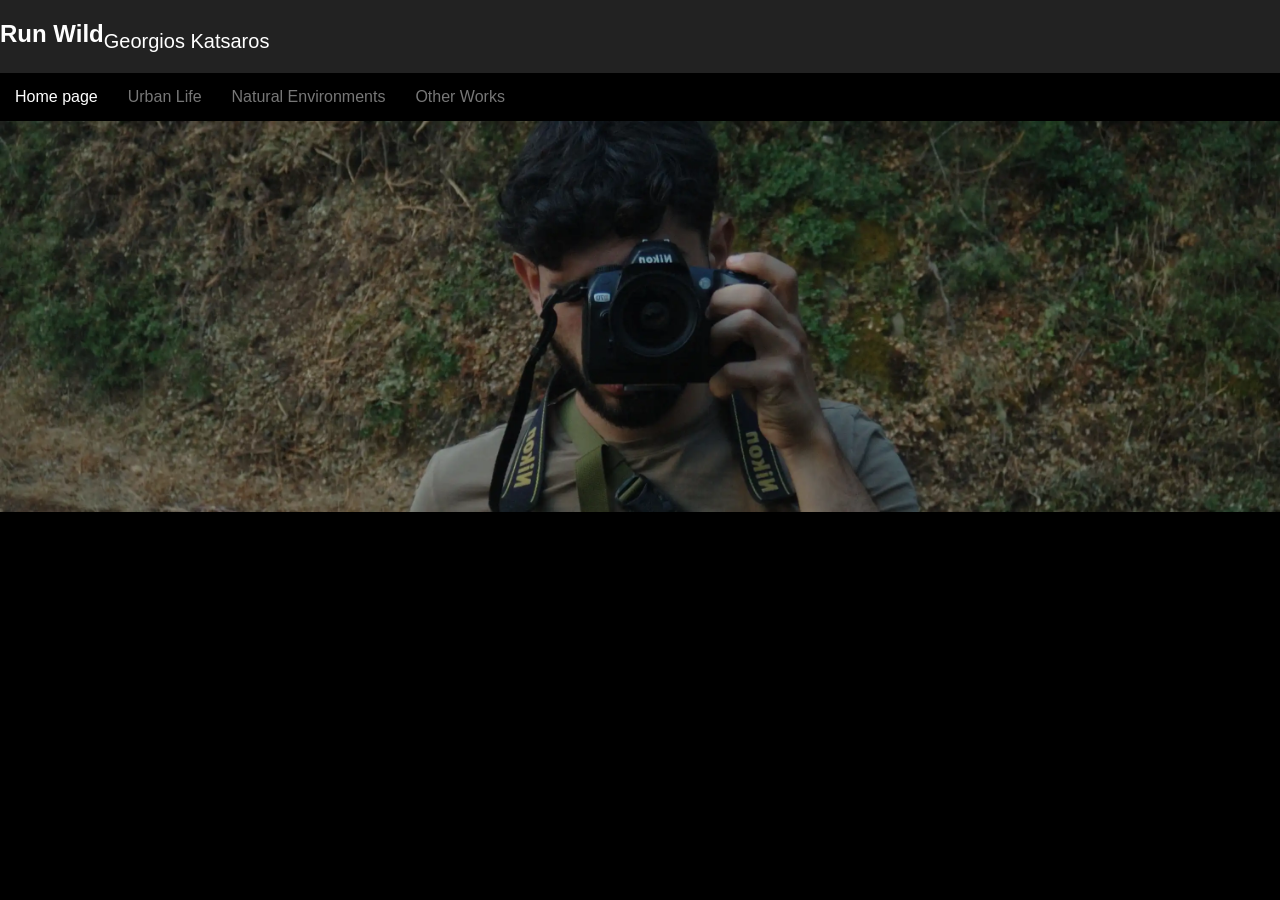
==== index.html @ c49fdd9a "Initial homepage" ====
<!DOCTYPE html>
<html lang="en">
<head>
    <meta charset="UTF-8">
    <meta name="viewport" content="width=device-width, initial-scale=1.0">
    <title>Run Wild Photography</title>
	<link rel="stylesheet" href="styles.css">
</head>
<body>
	<!-- top banner -->
	<div class="topbanner">
		<h2>Run Wild<sub style="font-weight: normal;">Georgios Katsaros</sub></h2>
	</div>
	<!-- navigation bar -->
	<div class="navigation-bar">
		<a class="active" href="#homepage"> Home page </a>
		<a href="#urbanLandscapes"> Urban Life</a>
		<a href="#naturalEnvironments"> Natural Environments </a>
		<a href="#otherWorks"> Other Works </a>
	</div>
	<!-- home page content -->
	<div class="homePageContent">
		<img src="assets/images/myPhoto.webp" alt="Photo of me">
	</div>
	
</body>
</html>
---- styles.css ----
body {
	margin: 0;
	background-color: black;
	color: white;
	font-family: Arial, sans-serif;
}
/* top banner*/
.topbanner {
	overflow: hidden;
	background-color: #222;
}
/* navigation bar */
.navigation-bar {
	overflow: hidden;
}
.navigation-bar a{
	float: left;
	color: #777;
	text-align: center;
	padding: 15px 15px;
	text-decoration: none;
}
.navigation-bar a:hover {
	color: #ddd;
}
.navigation-bar a.active {
	color: white;
}
/* home page content */
.homePageContent img{
	width: 100%;
	display: block;
}
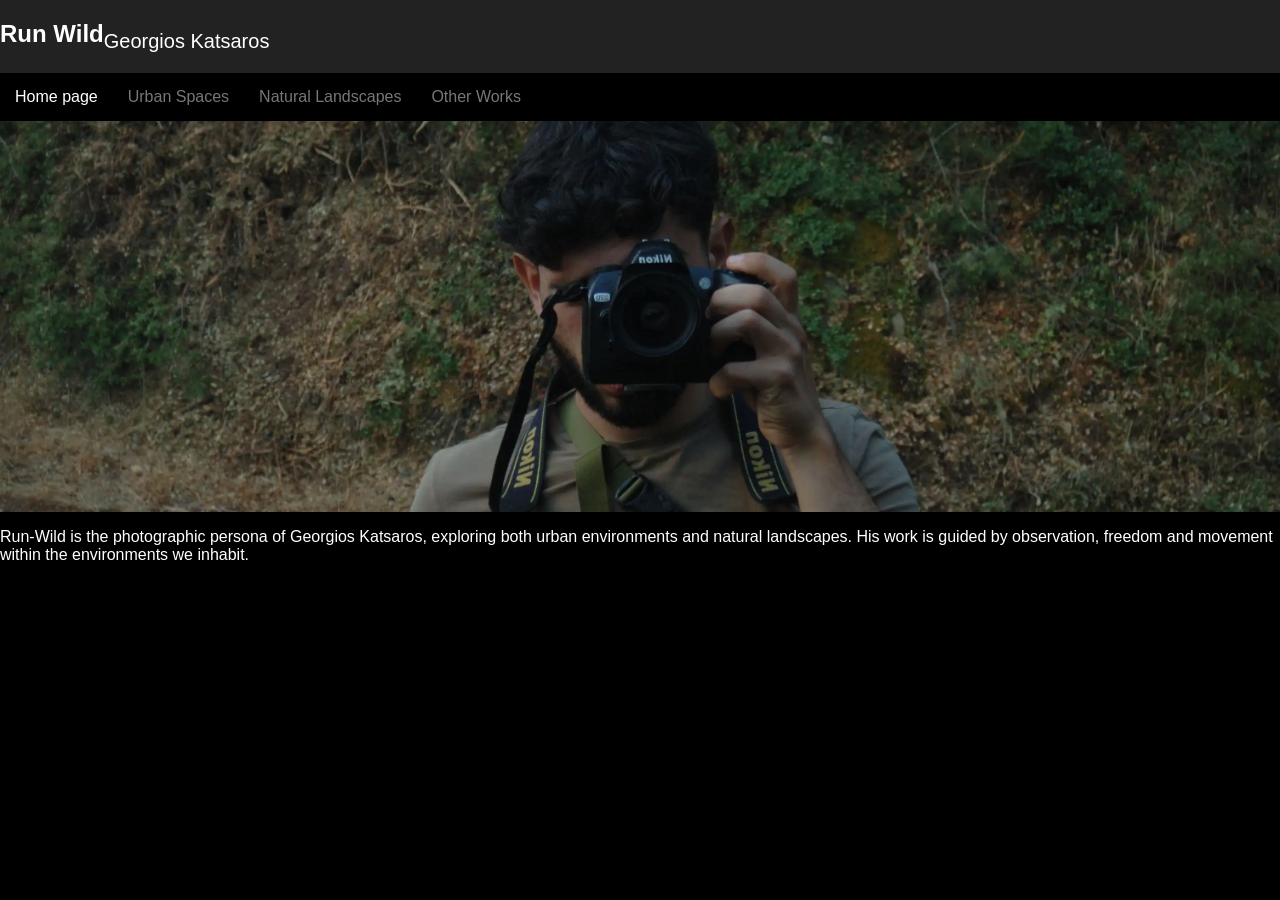
==== commit ae407565: "Additions on home page" ====
--- a/index.html
+++ b/index.html
@@ -14,13 +14,14 @@
 	<!-- navigation bar -->
 	<div class="navigation-bar">
 		<a class="active" href="#homepage"> Home page </a>
-		<a href="#urbanLandscapes"> Urban Life</a>
-		<a href="#naturalEnvironments"> Natural Environments </a>
+		<a href="#urbanLandscapes"> Urban Spaces</a>
+		<a href="#naturalEnvironments"> Natural Landscapes </a>
 		<a href="#otherWorks"> Other Works </a>
 	</div>
 	<!-- home page content -->
 	<div class="homePageContent">
 		<img src="assets/images/myPhoto.webp" alt="Photo of me">
+		<p> Run-Wild is the photographic persona of Georgios Katsaros, exploring both urban environments and natural landscapes. His work is guided by observation, freedom and movement within the environments we inhabit.</p>
 	</div>
 	
 </body>
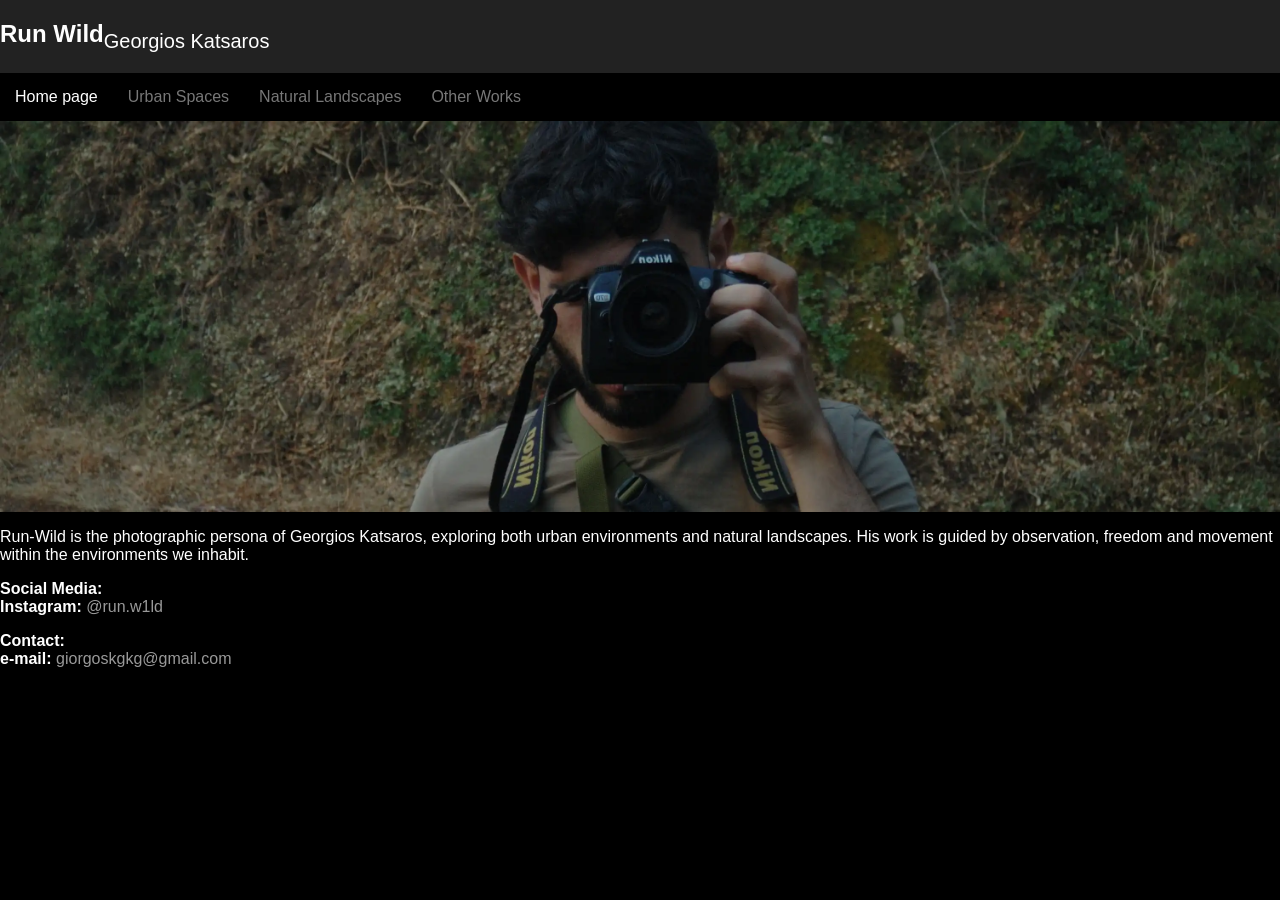
==== commit a3ba4f28: "Added contact info" ====
--- a/index.html
+++ b/index.html
@@ -22,6 +22,9 @@
 	<div class="homePageContent">
 		<img src="assets/images/myPhoto.webp" alt="Photo of me">
 		<p> Run-Wild is the photographic persona of Georgios Katsaros, exploring both urban environments and natural landscapes. His work is guided by observation, freedom and movement within the environments we inhabit.</p>
+		<hl>
+		<p><div style="font-weight: bold;">Social Media:</div><span style="font-weight: bold;">Instagram: </span> <a href="https://www.instagram.com/Run.W1ld" target="_blank">@run.w1ld</a></p>
+		<p><div style="font-weight: bold;">Contact:</div><span style="font-weight: bold;">e-mail:</span> <a href="mailto:giorgoskgkg@gmail.com">giorgoskgkg@gmail.com</a></p>
 	</div>
 	
 </body>
--- a/styles.css
+++ b/styles.css
@@ -3,6 +3,13 @@
 	background-color: black;
 	color: white;
 	font-family: Arial, sans-serif;
+}
+a {
+	text-decoration: none;
+	color: #999;
+}
+a:hover {
+	color: #ddd;
 }
 /* top banner*/
 .topbanner {
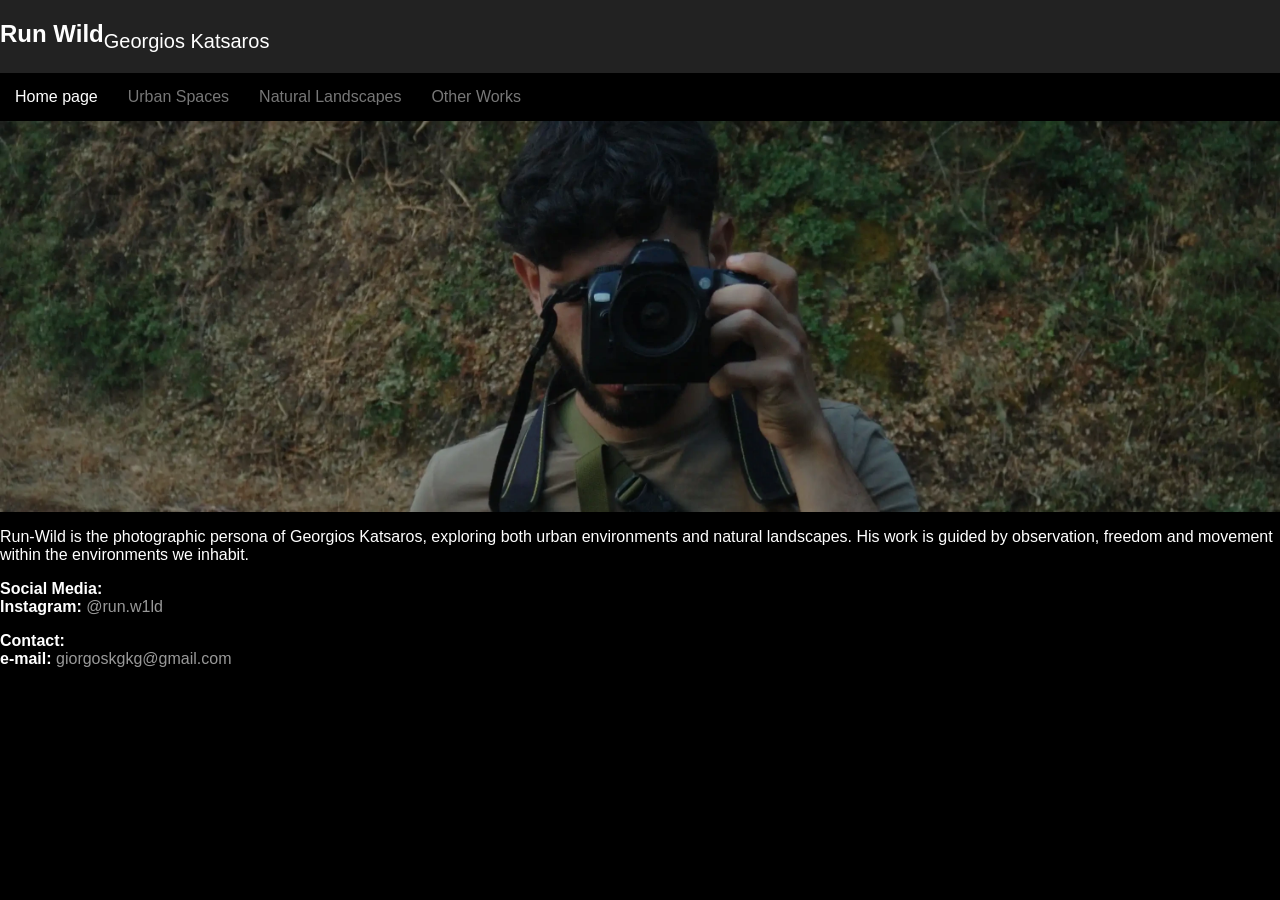
==== commit dcf2a504: "Added natural landscapes" ====
--- a/index.html
+++ b/index.html
@@ -13,9 +13,9 @@
 	</div>
 	<!-- navigation bar -->
 	<div class="navigation-bar">
-		<a class="active" href="#homepage"> Home page </a>
-		<a href="#urbanLandscapes"> Urban Spaces</a>
-		<a href="#naturalEnvironments"> Natural Landscapes </a>
+		<a class="active" href="./index.html"> Home page </a>
+		<a href="./urbanSpaces.html"> Urban Spaces</a>
+		<a href="./naturalLandscapes.html"> Natural Landscapes </a>
 		<a href="#otherWorks"> Other Works </a>
 	</div>
 	<!-- home page content -->
--- a/styles.css
+++ b/styles.css
@@ -39,3 +39,68 @@
 	display: block;
 }
 
+/* gallery */
+.gallery {
+    column-count: 4;
+    column-gap: 3px;
+    padding: 3px;
+}
+
+.gallery img {
+    width: 100%;
+    margin-bottom: 3px;
+    display: block;
+}
+@media (max-width: 1000px) {
+    .gallery { column-count: 3; }
+}
+
+@media (max-width: 600px) {
+    .gallery { column-count: 2; }
+}
+
+/* Lightbox overlay */
+.lightbox {
+    position: fixed;
+    top: 0;
+    left: 0;
+    width: 100vw;
+    height: 100vh;
+    background: rgba(0,0,0,0.85);
+    display: none;
+    justify-content: center;
+    align-items: center;
+    z-index: 999;
+}
+
+.lightbox-img {
+    max-width: 90%;
+    max-height: 90%;
+}
+
+.arrow {
+    position: absolute;
+    top: 50%;
+    transform: translateY(-50%);
+    font-size: 3rem;
+    color: white;
+    cursor: pointer;
+    user-select: none;
+    z-index: 1000;
+    padding: 0 10px;
+}
+
+.arrow.left { left: 20px; }
+.arrow.right { right: 20px; }
+
+.arrow:hover { color: #ccc; }
+
+.close {
+    position: absolute;
+    top: 20px;
+    right: 30px;
+    font-size: 2rem;
+    color: white;
+    cursor: pointer;
+    user-select: none;
+}
